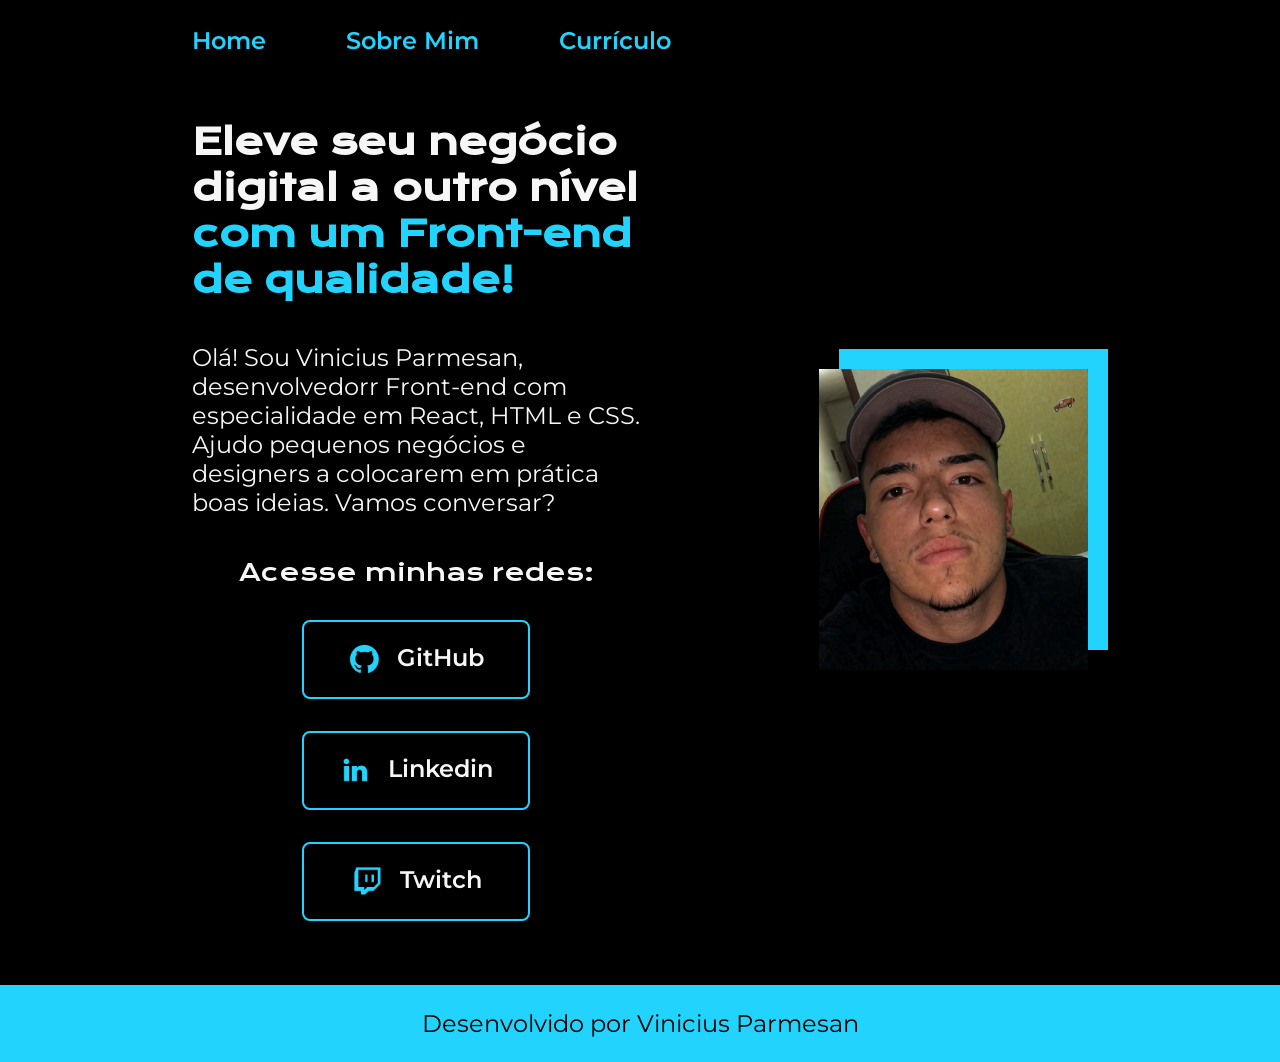
==== index.html @ f5a93192 "Add files via upload" ====
<!DOCTYPE html>
<html lang="pt-br">
<head>
    <meta charset="UTF-8">
    <meta name="viewport" content="width=device-width, initial-scale=1.0">
    <link rel="stylesheet" href="./styles/style.css">
    <title>Exercício 2</title>
</head>
<body>
    <header class="cabecalho">
        <nav class="cabecalho__menu">
            <a class="cabecalho__menu__link" href="home.html">Home</a>
            <a class="cabecalho__menu__link" href="sobremim.html">Sobre Mim</a>
            <a class="cabecalho__menu__link" href="curriculo.html">Currículo</a>
        </nav>
    </header>
    <main class="apresentacao">
        <section class="apresentacao__conteudo">
            <h1 class="apresentacao__conteudo__titulo">Eleve seu negócio digital a outro nível <strong class="destaque-titulo">com um Front-end de qualidade!</strong></h1>
            <p class="apresentacao__conteudo__texto">Olá! Sou Vinicius Parmesan, desenvolvedorr Front-end com especialidade em React, HTML e CSS. Ajudo pequenos negócios e designers a colocarem em prática boas ideias. Vamos conversar?</p>
            <div class="apresentacao__links">
                <h2 class="apresentacao__links__subtitulo">Acesse minhas redes:</h2class></h2>
                <a class="apresentacao__links__navegacao" href="https://www.instagram.com/vini_parmesan/">
                    <img src="./assets/github.png" alt="icone github">
                    GitHub
                </a>
                <a class="apresentacao__links__navegacao" href="https://www.google.com/">
                    <img src="./assets/linkedin.png" alt="icone Linkedin">
                    Linkedin
                </a>
                <a class="apresentacao__links__navegacao" href="https://www.google.com/">
                    <img src="./assets/twitch.png" alt="icone twitch">
                    Twitch
                </a>
            </div>
        </section>
            <img class="apresentacao__imagem" src="./assets/foto minha.png" alt="Foto Vinicius Parmesan">
    </main>
    <footer class="rodape">
        <p>Desenvolvido por Vinicius Parmesan</p>
    </footer>
    
</body>
</html>
---- styles/style.css ----
@import url('https://fonts.googleapis.com/css2?family=Krona+One&family=Montserrat:ital,wght@0,100..900;1,100..900&display=swap');

:root {
    --cor-princial: #000000;
    --cor-secundaria: #F6F6F6;
    --cor-terciaria: #22D4FD;
    --cor-hover: #272727;

    --fonte-primaria: "Krona One", sans-serif;
    --fonte-secundaria: "Montserrat", sans-serif;
}

* {
    margin: 0;
    padding: 0;
}


body {
    box-sizing: border-box;
    background-color: var(--cor-princial);
    color: var(--cor-secundaria);
    
}

.cabecalho {
    padding: 2% 0%  0% 15%;
}

.cabecalho__menu {
    display: flex;
    gap: 80px;
}

.cabecalho__menu__link {
    font-family: var(--fonte-secundaria);
    font-size: 1.5rem;
    font-weight: 600;
    color: var(--cor-terciaria);
    text-decoration: none
}

.apresentacao {
    padding: 5% 15%;
    display: flex;
    align-items: center;
    justify-content: space-between;
    gap: 82px;
}

.apresentacao__conteudo {
    width: 50%;
    display: flex;
    flex-direction: column;
    gap: 40px;
}

.apresentacao__conteudo__titulo {
    font-size: 2.25rem;
    font-family: var(--fonte-primaria)
}

.apresentacao__conteudo__texto {
    font-size: 1.5rem;
    font-family: var(--fonte-secundaria)
}


.destaque-titulo {
    color: var(--cor-terciaria);
}

.apresentacao__links {
    display: flex;
    align-items: center;
    justify-content: space-between;
    flex-direction: column;
    gap: 32px;
}

.apresentacao__links__navegacao {
    display: flex;
    justify-content: center;
    gap: 16px;
    border: 2px solid var(--cor-terciaria);
    width: 50%;
    text-align: center;
    border-radius: 8px;
    font-size: 1.5rem;
    font-weight: 600;
    padding: 21.5px 0;
    text-decoration: none;
    color: var(--cor-secundaria);
    font-family: var(--fonte-secundaria);
}
.apresentacao__link:hover {
    background-color: var(--cor-hover);
}

.apresentacao__links__subtitulo {
    font-family: var(--fonte-primaria);
    font-weight: 400;
    font-size: 1.5rem;
}


.apresentacao__imagem {
    box-shadow: 20px -20px 0 0 #22D4FD;
    width: 30%;
}

.rodape {
    font-family: var(--fonte-secundaria);
    background-color: var(--cor-terciaria);
    display: flex;
    justify-content: center;
    font-weight: 400;
    font-size: 1.5rem;
    color: var(--cor-princial);
    padding: 24px 0;
   
}

@media (max-width: 1200px) {

     .cabecalho {
        padding: 10%;
    }

    .cabecalho__menu {
        justify-content: center;
    }

    .apresentacao {
        flex-direction: column-reverse;
        padding: 5%;
    }

    .apresentacao__conteudo {
        width: auto;
    }

    .apresentacao__imagem {
        width: 70%;
    }
   
}
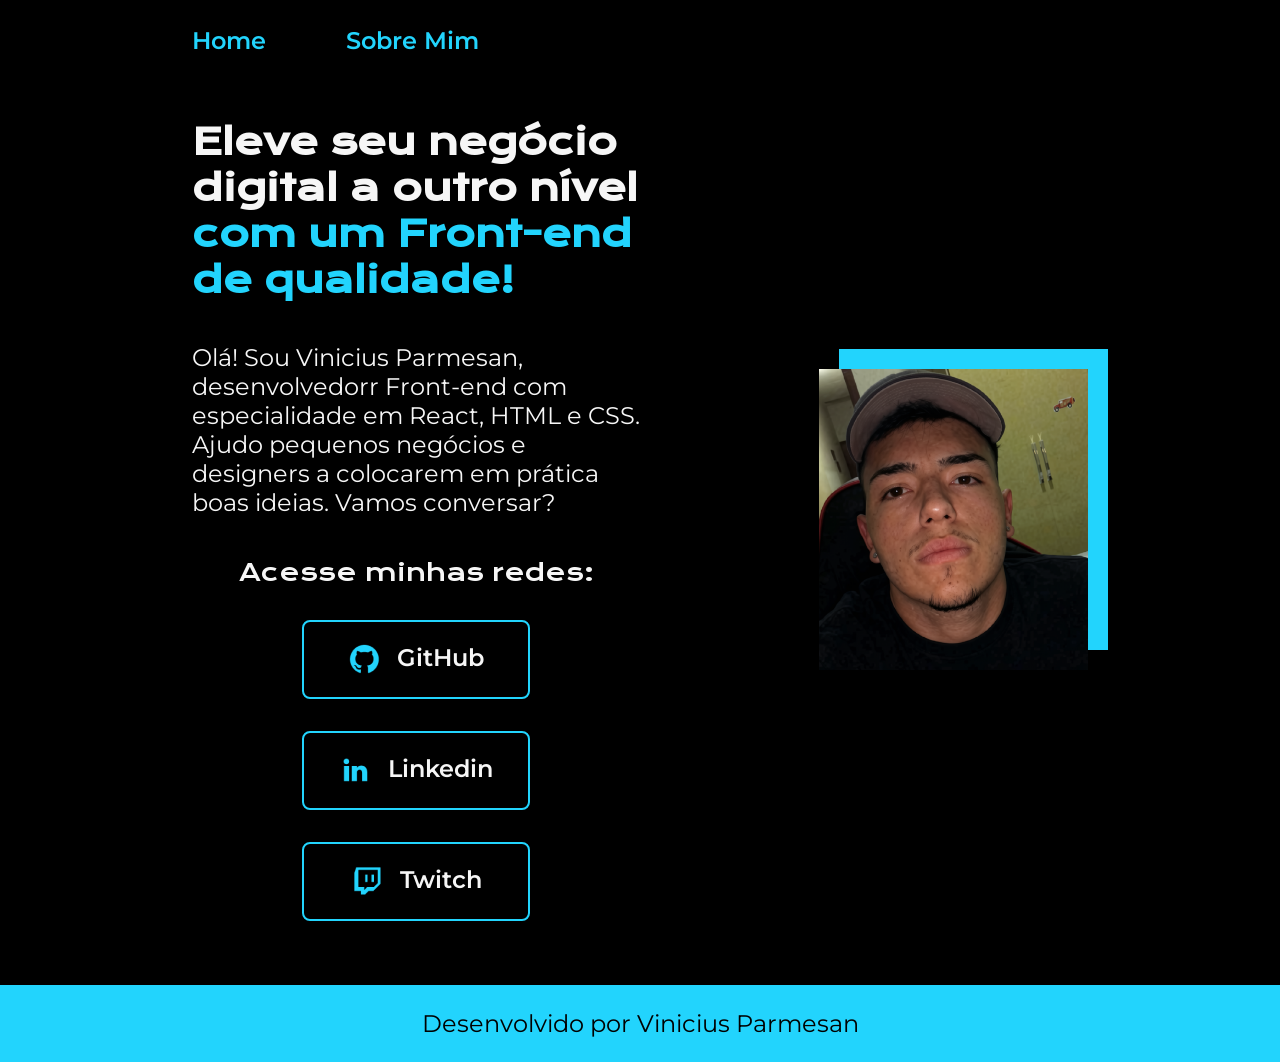
==== commit 58b73cde: "Add files via upload" ====
--- a/index.html
+++ b/index.html
@@ -11,7 +11,6 @@
         <nav class="cabecalho__menu">
             <a class="cabecalho__menu__link" href="home.html">Home</a>
             <a class="cabecalho__menu__link" href="sobremim.html">Sobre Mim</a>
-            <a class="cabecalho__menu__link" href="curriculo.html">Currículo</a>
         </nav>
     </header>
     <main class="apresentacao">
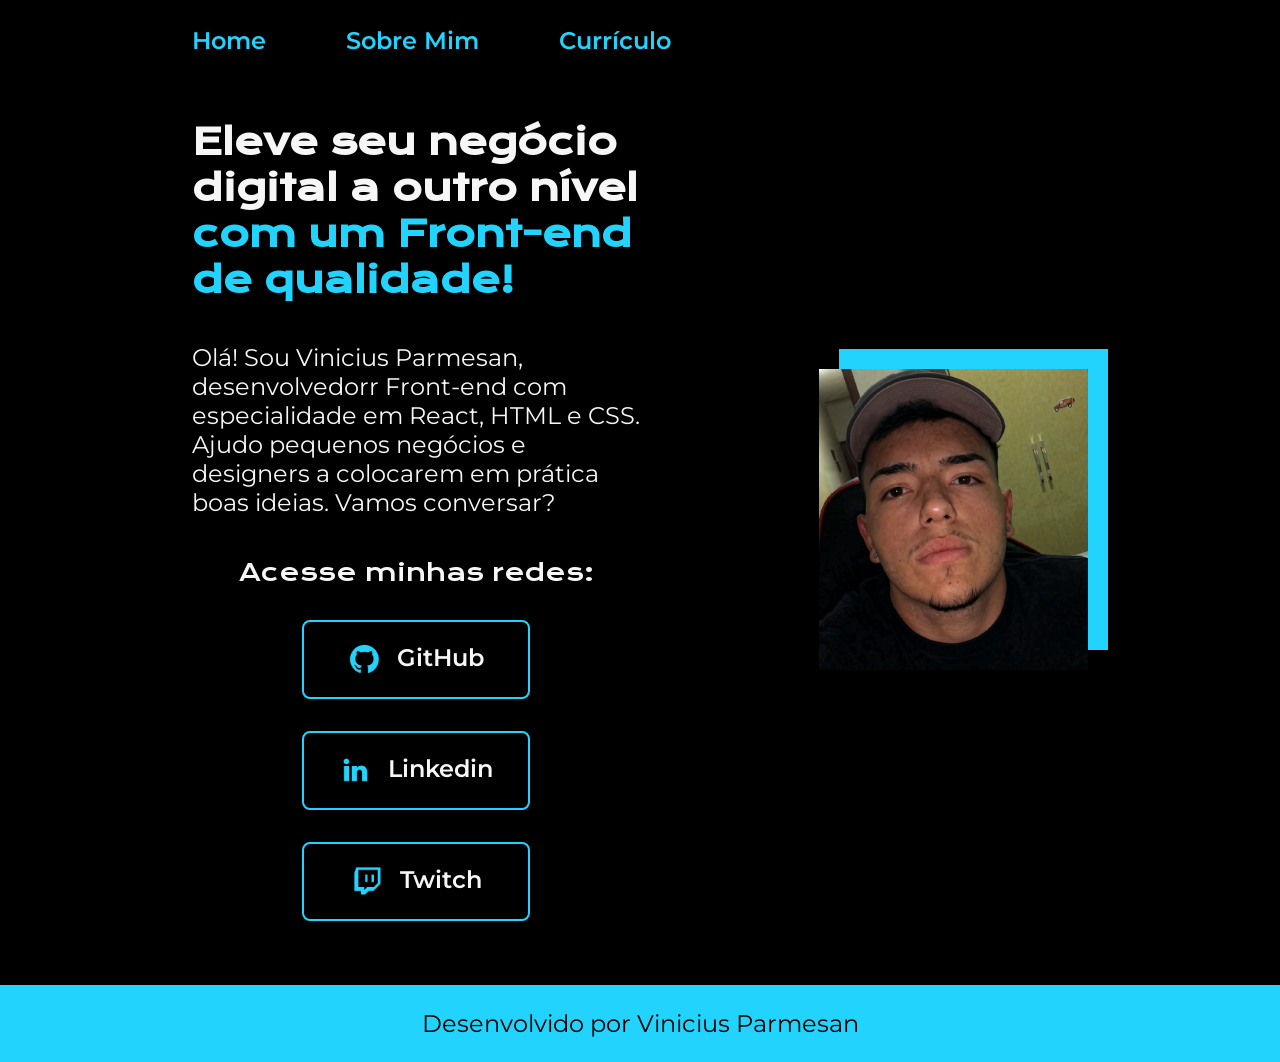
==== commit 24360648: "Add files via upload" ====
--- a/index.html
+++ b/index.html
@@ -11,6 +11,7 @@
         <nav class="cabecalho__menu">
             <a class="cabecalho__menu__link" href="home.html">Home</a>
             <a class="cabecalho__menu__link" href="sobremim.html">Sobre Mim</a>
+            <a class="cabecalho__menu__link" href="curriculo.html">Currículo</a>
         </nav>
     </header>
     <main class="apresentacao">
